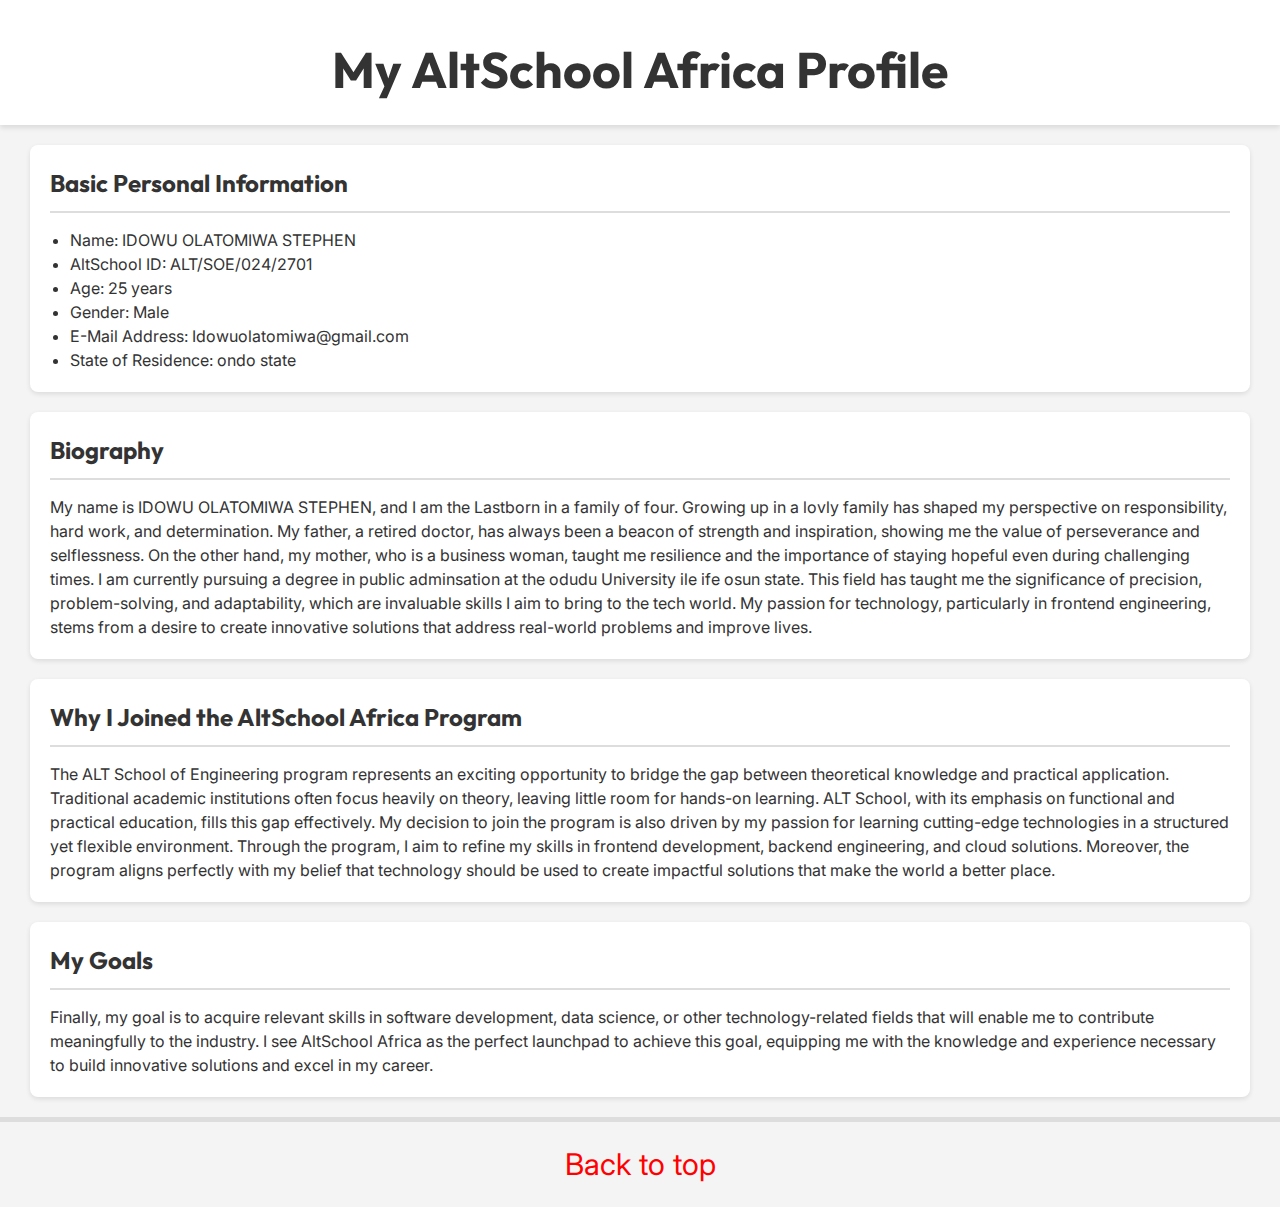
==== index.html @ a6e6399a "Altschool html assignment" ====
<!DOCTYPE html>
<html lang="en">
  <head>
    <meta charset="UTF-8" />
    <meta name="viewport" content="width=device-width, initial-scale=1.0" />
    <title>My Basic Info</title>
    <link rel="preconnect" href="https://fonts.googleapis.com" />
    <link rel="preconnect" href="https://fonts.gstatic.com" crossorigin />
    <link
      href="https://fonts.googleapis.com/css2?family=Inter:ital,opsz,wght@0,14..32,100..900;1,14..32,100..900&family=Outfit:wght@100..900&display=swap"
      rel="stylesheet"
    />
    <link rel="preconnect" href="https://fonts.googleapis.com" />
    <link rel="preconnect" href="https://fonts.gstatic.com" crossorigin />
    <link
      href="https://fonts.googleapis.com/css2?family=Inter:ital,opsz,wght@0,14..32,100..900;1,14..32,100..900&display=swap"
      rel="stylesheet"
    />

    <style>
      * {
        box-sizing: border-box;
        margin: 0;
        padding: 0;
      }

      body {
        font-family: "Inter", serif;
        line-height: 1.5;
        background-color: #f4f4f4;
        color: #333;
      }

      header {
        background-color: #fff;
        padding: 20px;
        text-align: center;
        margin-bottom: 20px;
        box-shadow: 0 3px 5px rgba(0, 0, 0, 0.1);
      }

      nav ul {
        list-style: none;
        padding: 0;
      }

      nav li {
        display: inline;
        margin: 0 15px;
      }

      nav a {
        text-decoration: none;
        color: rgba(28, 40, 212, 0.74);
        font-weight: bold;
      }

      nav a:hover {
        text-decoration: underline;
        color: blue;
      }

      .header {
        position: relative;
        top: 12px;
        font-size: 50px;
      }

      h1,
      h2 {
        font-family: "Outfit", serif;
        margin-bottom: 10px;
      }

      section {
        background-color: #fff;
        margin: 20px 30px;
        padding: 20px;
        box-shadow: 0 2px 5px rgba(0, 0, 0, 0.1);
        border-radius: 8px;
      }

      section h2 {
        border-bottom: 2px solid #ddd;
        padding-bottom: 10px;
        margin-bottom: 15px;
      }

      ol {
        list-style: disc;
        padding-left: 20px;
      }

      li a {
        text-decoration: none;
      }

      footer {
        font-size: 30px;
        text-align: center;
        padding-top: 20px;
        padding-bottom: 20px;
        border-top: 5px solid #ddd;
      }

      footer a {
        text-decoration: none;
        color: red;
      }

      footer a:hover {
        text-decoration: underline;
        color: rgba(154, 212, 28, 0.74);
      }
    </style>
  </head>

  <body>
    <header id="top-page">
      <h1 class="header">My AltSchool Africa Profile</h1>
    </header>

    <!-- Basic info -->
    <section>
      <h2>Basic Personal Information</h2>
      <ol>
        <li>Name: IDOWU OLATOMIWA STEPHEN</li>
        <li>AltSchool ID: ALT/SOE/024/2701</li>
        <li>Age: 25 years</li>
        <li>Gender: Male</li>
        <li>E-Mail Address: Idowuolatomiwa@gmail.com</li>
        <li>State of Residence: ondo state</li>
      </ol>
    </section>

    <!-- Biography -->
    <section>
      <h2>Biography</h2>
      <p>
        My name is IDOWU OLATOMIWA STEPHEN, and I am the Lastborn in a family of
        four. Growing up in a lovly family has shaped my perspective on
        responsibility, hard work, and determination. My father, a retired
        doctor, has always been a beacon of strength and inspiration, showing me
        the value of perseverance and selflessness. On the other hand, my
        mother, who is a business woman, taught me resilience and the importance
        of staying hopeful even during challenging times. I am currently
        pursuing a degree in public adminsation at the odudu University ile ife
        osun state. This field has taught me the significance of precision,
        problem-solving, and adaptability, which are invaluable skills I aim to
        bring to the tech world. My passion for technology, particularly in
        frontend engineering, stems from a desire to create innovative solutions
        that address real-world problems and improve lives.
      </p>
    </section>

    <!-- Why I joined AltSchool section -->
    <section>
      <h2>Why I Joined the AltSchool Africa Program</h2>
      <p>
        The ALT School of Engineering program represents an exciting opportunity
        to bridge the gap between theoretical knowledge and practical
        application. Traditional academic institutions often focus heavily on
        theory, leaving little room for hands-on learning. ALT School, with its
        emphasis on functional and practical education, fills this gap
        effectively. My decision to join the program is also driven by my
        passion for learning cutting-edge technologies in a structured yet
        flexible environment. Through the program, I aim to refine my skills in
        frontend development, backend engineering, and cloud solutions.
        Moreover, the program aligns perfectly with my belief that technology
        should be used to create impactful solutions that make the world a
        better place.
      </p>
    </section>

    <!-- My Goals for the SOE program -->
    <section>
      <h2>My Goals</h2>
      <p>
        Finally, my goal is to acquire relevant skills in software development,
        data science, or other technology-related fields that will enable me to
        contribute meaningfully to the industry. I see AltSchool Africa as the
        perfect launchpad to achieve this goal, equipping me with the knowledge
        and experience necessary to build innovative solutions and excel in my
        career.
      </p>
    </section>

    <footer>
      <a href="#top-page">Back to top</a>
    </footer>
  </body>
</html>
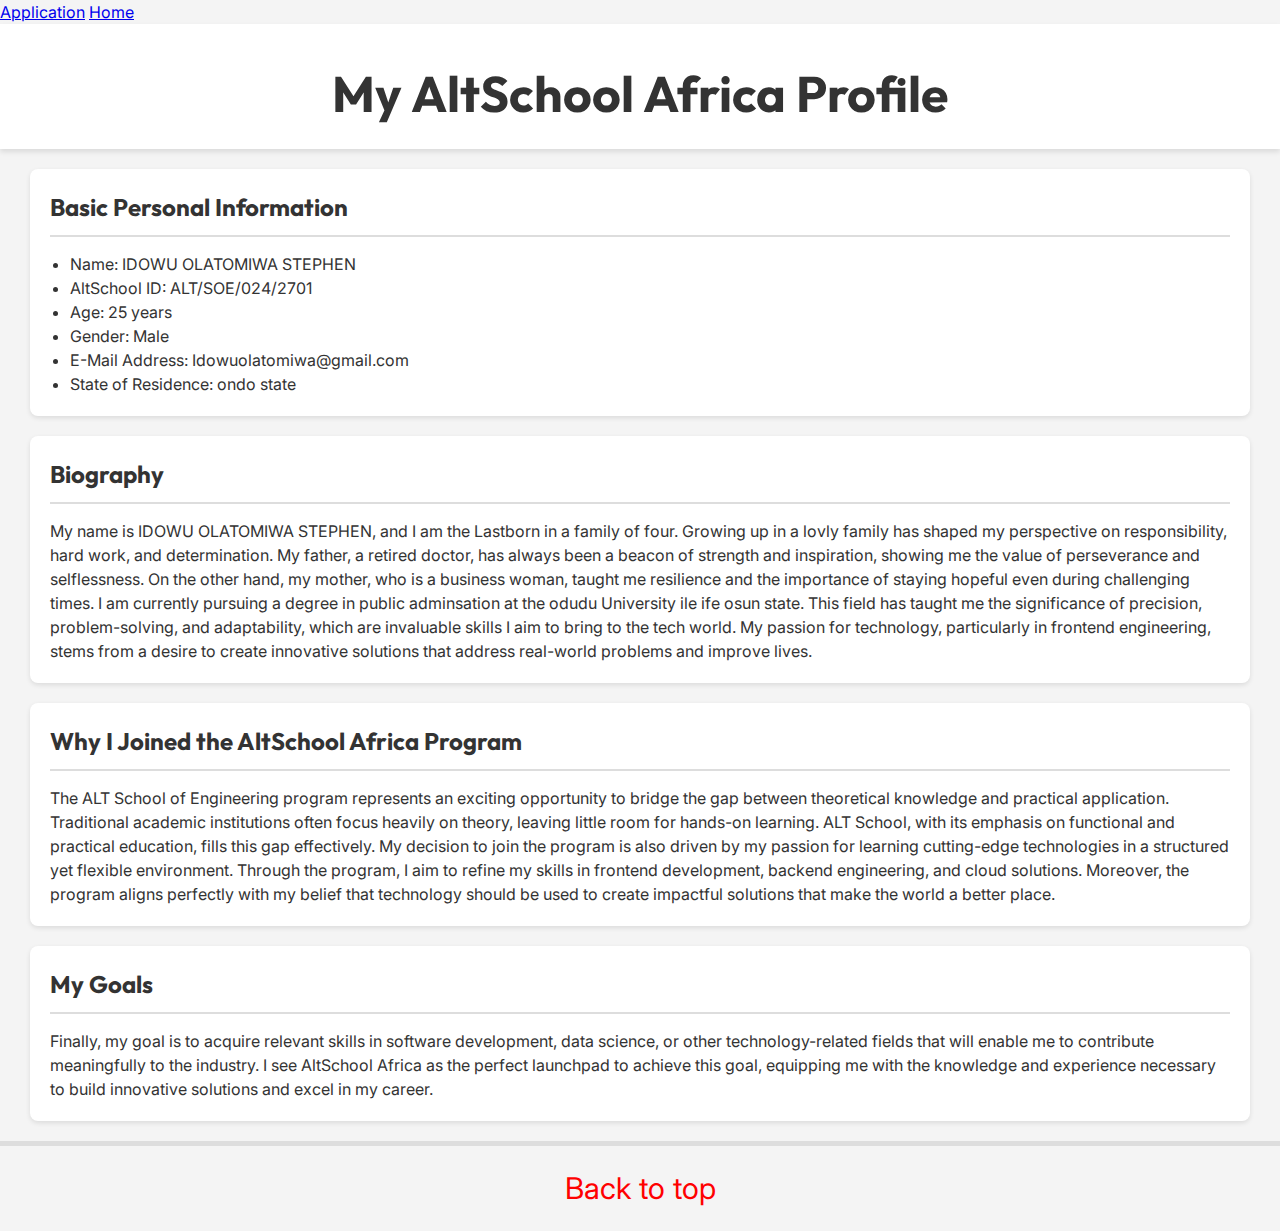
==== commit efa97bf4: "I add index.html and form.html" ====
--- a/index.html
+++ b/index.html
@@ -116,6 +116,8 @@
   </head>
 
   <body>
+    <a href="./style/form.html">Application</a>
+    <a href="./index.html">Home</a>
     <header id="top-page">
       <h1 class="header">My AltSchool Africa Profile</h1>
     </header>
